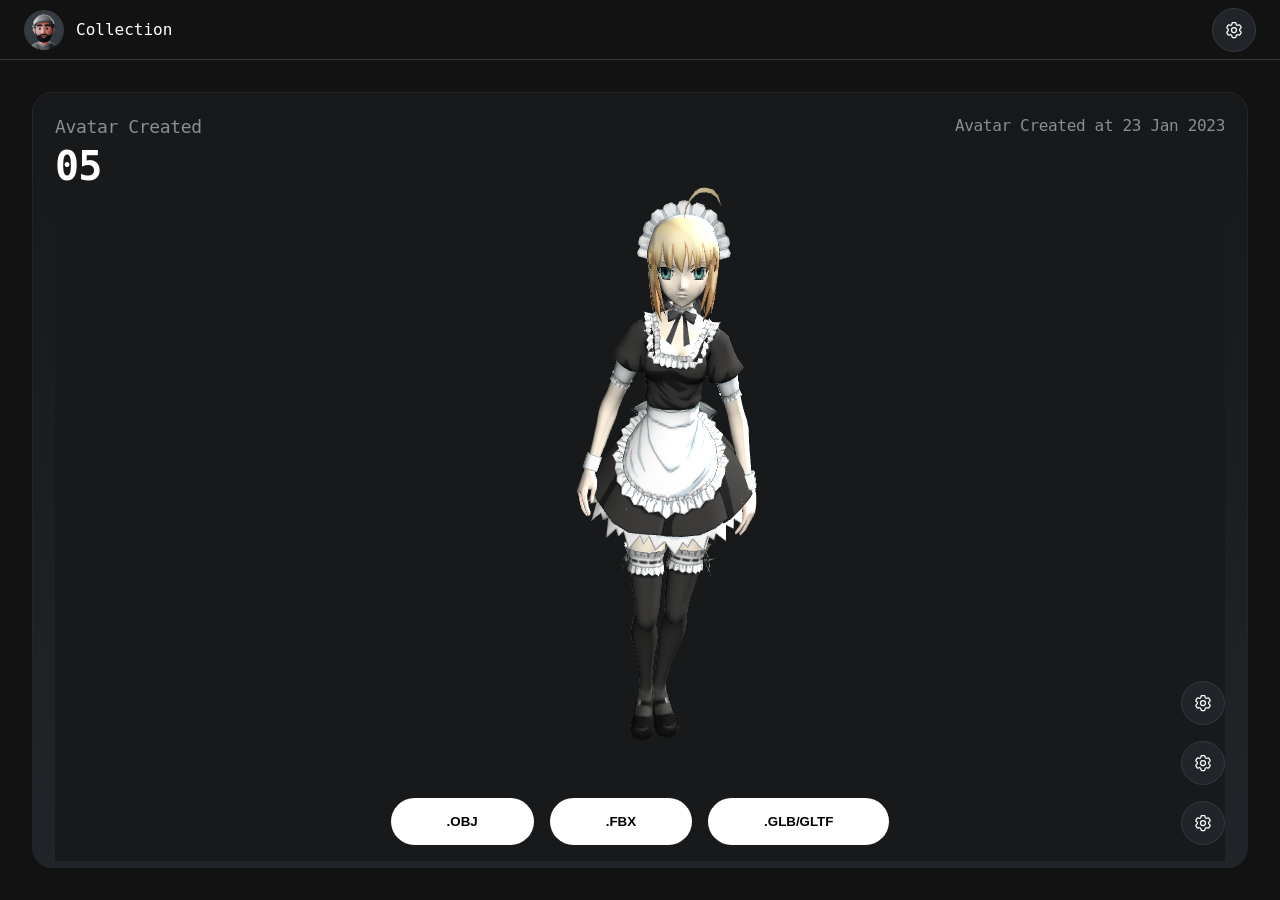
==== 11_avatar_preview.html @ f3e9a1f7 "changes" ====
<!DOCTYPE html>
<html lang="en">

<head>
    <meta charset="UTF-8">
    <meta http-equiv="X-UA-Compatible" content="IE=edge">
    <meta name="viewport" content="width=device-width, initial-scale=1.0">
    <title>Document</title>
    <link rel="stylesheet" href="./11_avatar_preview.css" />
    <style>
        #container {
            position: absolute;
            /* width: 50%;
        height: 50%; */

        }
    </style>
</head>

<body>
    <div class="background">
        <div class="top-section">
            <div class="left">
                <img src="./3D Vector Creator & Collector/Desktop/Dark Version/Create Avatar Step 2/Frame 46-2.png"
                    alt="">
                <span>Collection</span>
            </div>
            <button class="settingBtn">
                <svg xmlns="http://www.w3.org/2000/svg" fill="none" viewBox="0 0 24 24" stroke-width="1.5"
                    stroke="currentColor" class="w-6 h-6">
                    <path stroke-linecap="round" stroke-linejoin="round"
                        d="M9.594 3.94c.09-.542.56-.94 1.11-.94h2.593c.55 0 1.02.398 1.11.94l.213 1.281c.063.374.313.686.645.87.074.04.147.083.22.127.324.196.72.257 1.075.124l1.217-.456a1.125 1.125 0 011.37.49l1.296 2.247a1.125 1.125 0 01-.26 1.431l-1.003.827c-.293.24-.438.613-.431.992a6.759 6.759 0 010 .255c-.007.378.138.75.43.99l1.005.828c.424.35.534.954.26 1.43l-1.298 2.247a1.125 1.125 0 01-1.369.491l-1.217-.456c-.355-.133-.75-.072-1.076.124a6.57 6.57 0 01-.22.128c-.331.183-.581.495-.644.869l-.213 1.28c-.09.543-.56.941-1.11.941h-2.594c-.55 0-1.02-.398-1.11-.94l-.213-1.281c-.062-.374-.312-.686-.644-.87a6.52 6.52 0 01-.22-.127c-.325-.196-.72-.257-1.076-.124l-1.217.456a1.125 1.125 0 01-1.369-.49l-1.297-2.247a1.125 1.125 0 01.26-1.431l1.004-.827c.292-.24.437-.613.43-.992a6.932 6.932 0 010-.255c.007-.378-.138-.75-.43-.99l-1.004-.828a1.125 1.125 0 01-.26-1.43l1.297-2.247a1.125 1.125 0 011.37-.491l1.216.456c.356.133.751.072 1.076-.124.072-.044.146-.087.22-.128.332-.183.582-.495.644-.869l.214-1.281z" />
                    <path stroke-linecap="round" stroke-linejoin="round" d="M15 12a3 3 0 11-6 0 3 3 0 016 0z" />
                </svg>

            </button>
        </div>
        <main>
            <div class="left">

                <div class="top">
                    <div>

                        <span class="small">
                            Avatar Created
                        </span>
                        <br>
                        <span class="big">
                            05
                        </span>
                    </div>
                    <span class="righttext">
                        Avatar Created at 23 Jan 2023
                    </span>

                </div>

                <div class="final-avatar" style="
                    width: 100%;
                    height: 100%;
                    position: relative;
                ">
                    <div id="container" class="model-viewer" style="
                        height: 100%;
                        width: 100%;
                        margin-top: 1rem;
                        z-index: 0;
                    ">
                        <a class="button" id="downloadLink" hidden>download</a>
                    </div>

                </div>
                <div class="bottom">
                    <button class="whiteBtn">
                        .OBJ
                    </button>
                    <button class="whiteBtn">
                        .FBX
                    </button>
                    <button class="whiteBtn">
                        .GLB/GLTF
                    </button>
                </div>
                <div class="rightBottom">
                    <button class="settingBtn">
                        <svg xmlns="http://www.w3.org/2000/svg" fill="none" viewBox="0 0 24 24" stroke-width="1.5"
                            stroke="currentColor" class="w-6 h-6">
                            <path stroke-linecap="round" stroke-linejoin="round"
                                d="M9.594 3.94c.09-.542.56-.94 1.11-.94h2.593c.55 0 1.02.398 1.11.94l.213 1.281c.063.374.313.686.645.87.074.04.147.083.22.127.324.196.72.257 1.075.124l1.217-.456a1.125 1.125 0 011.37.49l1.296 2.247a1.125 1.125 0 01-.26 1.431l-1.003.827c-.293.24-.438.613-.431.992a6.759 6.759 0 010 .255c-.007.378.138.75.43.99l1.005.828c.424.35.534.954.26 1.43l-1.298 2.247a1.125 1.125 0 01-1.369.491l-1.217-.456c-.355-.133-.75-.072-1.076.124a6.57 6.57 0 01-.22.128c-.331.183-.581.495-.644.869l-.213 1.28c-.09.543-.56.941-1.11.941h-2.594c-.55 0-1.02-.398-1.11-.94l-.213-1.281c-.062-.374-.312-.686-.644-.87a6.52 6.52 0 01-.22-.127c-.325-.196-.72-.257-1.076-.124l-1.217.456a1.125 1.125 0 01-1.369-.49l-1.297-2.247a1.125 1.125 0 01.26-1.431l1.004-.827c.292-.24.437-.613.43-.992a6.932 6.932 0 010-.255c.007-.378-.138-.75-.43-.99l-1.004-.828a1.125 1.125 0 01-.26-1.43l1.297-2.247a1.125 1.125 0 011.37-.491l1.216.456c.356.133.751.072 1.076-.124.072-.044.146-.087.22-.128.332-.183.582-.495.644-.869l.214-1.281z" />
                            <path stroke-linecap="round" stroke-linejoin="round" d="M15 12a3 3 0 11-6 0 3 3 0 016 0z" />
                        </svg>
        
                    </button>
                    <button class="settingBtn">
                        <svg xmlns="http://www.w3.org/2000/svg" fill="none" viewBox="0 0 24 24" stroke-width="1.5"
                            stroke="currentColor" class="w-6 h-6">
                            <path stroke-linecap="round" stroke-linejoin="round"
                                d="M9.594 3.94c.09-.542.56-.94 1.11-.94h2.593c.55 0 1.02.398 1.11.94l.213 1.281c.063.374.313.686.645.87.074.04.147.083.22.127.324.196.72.257 1.075.124l1.217-.456a1.125 1.125 0 011.37.49l1.296 2.247a1.125 1.125 0 01-.26 1.431l-1.003.827c-.293.24-.438.613-.431.992a6.759 6.759 0 010 .255c-.007.378.138.75.43.99l1.005.828c.424.35.534.954.26 1.43l-1.298 2.247a1.125 1.125 0 01-1.369.491l-1.217-.456c-.355-.133-.75-.072-1.076.124a6.57 6.57 0 01-.22.128c-.331.183-.581.495-.644.869l-.213 1.28c-.09.543-.56.941-1.11.941h-2.594c-.55 0-1.02-.398-1.11-.94l-.213-1.281c-.062-.374-.312-.686-.644-.87a6.52 6.52 0 01-.22-.127c-.325-.196-.72-.257-1.076-.124l-1.217.456a1.125 1.125 0 01-1.369-.49l-1.297-2.247a1.125 1.125 0 01.26-1.431l1.004-.827c.292-.24.437-.613.43-.992a6.932 6.932 0 010-.255c.007-.378-.138-.75-.43-.99l-1.004-.828a1.125 1.125 0 01-.26-1.43l1.297-2.247a1.125 1.125 0 011.37-.491l1.216.456c.356.133.751.072 1.076-.124.072-.044.146-.087.22-.128.332-.183.582-.495.644-.869l.214-1.281z" />
                            <path stroke-linecap="round" stroke-linejoin="round" d="M15 12a3 3 0 11-6 0 3 3 0 016 0z" />
                        </svg>
        
                    </button>
                    <button class="settingBtn">
                        <svg xmlns="http://www.w3.org/2000/svg" fill="none" viewBox="0 0 24 24" stroke-width="1.5"
                            stroke="currentColor" class="w-6 h-6">
                            <path stroke-linecap="round" stroke-linejoin="round"
                                d="M9.594 3.94c.09-.542.56-.94 1.11-.94h2.593c.55 0 1.02.398 1.11.94l.213 1.281c.063.374.313.686.645.87.074.04.147.083.22.127.324.196.72.257 1.075.124l1.217-.456a1.125 1.125 0 011.37.49l1.296 2.247a1.125 1.125 0 01-.26 1.431l-1.003.827c-.293.24-.438.613-.431.992a6.759 6.759 0 010 .255c-.007.378.138.75.43.99l1.005.828c.424.35.534.954.26 1.43l-1.298 2.247a1.125 1.125 0 01-1.369.491l-1.217-.456c-.355-.133-.75-.072-1.076.124a6.57 6.57 0 01-.22.128c-.331.183-.581.495-.644.869l-.213 1.28c-.09.543-.56.941-1.11.941h-2.594c-.55 0-1.02-.398-1.11-.94l-.213-1.281c-.062-.374-.312-.686-.644-.87a6.52 6.52 0 01-.22-.127c-.325-.196-.72-.257-1.076-.124l-1.217.456a1.125 1.125 0 01-1.369-.49l-1.297-2.247a1.125 1.125 0 01.26-1.431l1.004-.827c.292-.24.437-.613.43-.992a6.932 6.932 0 010-.255c.007-.378-.138-.75-.43-.99l-1.004-.828a1.125 1.125 0 01-.26-1.43l1.297-2.247a1.125 1.125 0 011.37-.491l1.216.456c.356.133.751.072 1.076-.124.072-.044.146-.087.22-.128.332-.183.582-.495.644-.869l.214-1.281z" />
                            <path stroke-linecap="round" stroke-linejoin="round" d="M15 12a3 3 0 11-6 0 3 3 0 016 0z" />
                        </svg>
        
                    </button>
                </div>
            </div>

        </main>
    </div>
</body>
<script type="text/javascript" src="build-viewer/AvatarViewer.js"></script>

<script type="text/javascript">
    // var viewer = new AvatarViewer();
    var viewer = new AvatarViewer.Viewer();

    console.log(AvatarViewer.AvatarSystem);
    viewer.init();

    // Arindam's work
    function resizeInput(elem) {
        elem.style.width = elem.value.length + "ch";
    }
    let input = document.querySelector('.edit_avatar_name input')
    let editBtn = document.querySelector('.edit_avatar_name .editBtn')
    let saveBtn = document.querySelector('.edit_avatar_name .saveBtn')
    resizeInput(input);

    function editName() {
        input.removeAttribute('readonly')
        input.focus()
        let val = input.value;
        input.value = "";
        input.value = val;

        //
        saveBtn.style.display = "inline";
        editBtn.style.display = "none";
    }
    function saveName() {
        input.setAttribute('readonly', true)
        //
        editBtn.style.display = "inline";
        saveBtn.style.display = "none";
    }
    function continueToFinalPage() {
        location.assign("dashboard.html");

    }


</script>

</html>
---- 11_avatar_preview.css ----
*{
    padding: 0;
    margin: 0;
    box-sizing: border-box;
}

body {
  margin: 0px;
  color: rgb(255, 255, 255);
  font-family: "Roboto Mono", monospace;
  font-weight: 400;
  font-size: 1rem;
  line-height: 1.5;
  background-color: rgb(18, 18, 18);
  width: 100vw;
  height: 100vh;
}
.background{
  height: 100%;
  overflow: auto;
}
.settingBtn svg {
  height: 1.25rem;
  width: 1.25rem;
  color: white;
  cursor: pointer;
}
.settingBtn {
  cursor: pointer;
  height: 2.75rem;
  width: 2.75rem;
  border-radius: 100%;
  /* Gray/9 */
  display: flex;
  align-items: center;
  justify-content: center;

  background: #212529;
  /* Gray/8 */

  border: 1px solid #343a40;
}
.top-section {
  padding: 0 1.5rem;
  height: 3.75rem;
  border-bottom: 1px solid #343a40;
  display: flex;
  align-items: center;
  justify-content: space-between;
}
.top-section .left img {
  height: 2.5rem;
  margin-right: 0.75rem;
}
.top-section .left p {
  font-weight: 500;
  font-size: 24px;
  /* line-height: 32px; */
  /* identical to box height */

  letter-spacing: -0.02em;

  color: #ffffff;
}
.top-section .left {
  display: flex;
  align-items: center;
}

main {
  display: flex;
  gap: 1.5rem;
  padding: 2rem;
  height:calc(100% - 3.75rem) ;
}

main .big {
  font-weight: 600;
  font-size: 40px;
  line-height: 53px;
  /* identical to box height */

  letter-spacing: -0.02em;

  /* Primary/White */

  color: #ffffff;
}
main   .small {
  letter-spacing: -0.02em;

  /* Gray/6 */

  color: #868e96;
  font-size: 18px;
  line-height: 24px;
}
main .left {
    position: relative;
  height: 40rem;
  /* width: 80%; */
  width: 100%;
  height: 100%;
  background: linear-gradient(180deg, #16181a 0%, #212529 100%);
  /* Gray/9 */

  border: 1px solid #212529;
  border-radius: 20px;
  padding: 1.375rem;
  display: flex;
  justify-content: space-between;
  gap: 1rem;
}

main .left .top{
    position: absolute;
    top: 0;
    left:0;
    padding:  1.375rem;
    z-index: 1;
    display: flex;
    justify-content: space-between;
    align-items: start;
    width: 100%;
}
main .left .top .righttext{
    font-size: 16px;
line-height: 21px;
display: flex;
align-items: center;
letter-spacing: -0.02em;

/* Gray/6 */

color: #868E96;
}
main .left .bottom{
    display: flex ;
    justify-content: center;
    width: 100%;
    position: absolute;
    bottom: 0;
    left: 0;
    z-index: 1;
    padding:  1.375rem;
    gap: 1rem;
}
.whiteBtn{
    background-color: white;
    color: black;
    padding: 1rem 3.5rem;
    border-radius: 3.5rem;
    border: none;
    font-weight: 600;
}
main .left .rightBottom{
    display: flex;
    flex-direction: column;
    position: absolute;
    bottom: 0;
    right: 0;
    z-index: 1;
    padding:  1.375rem;
    gap: 1rem;
    height: fit-content;
}
#container canvas{
  width: 100% !important;
  height: 100% !important;
}



button{
  cursor: pointer;
}
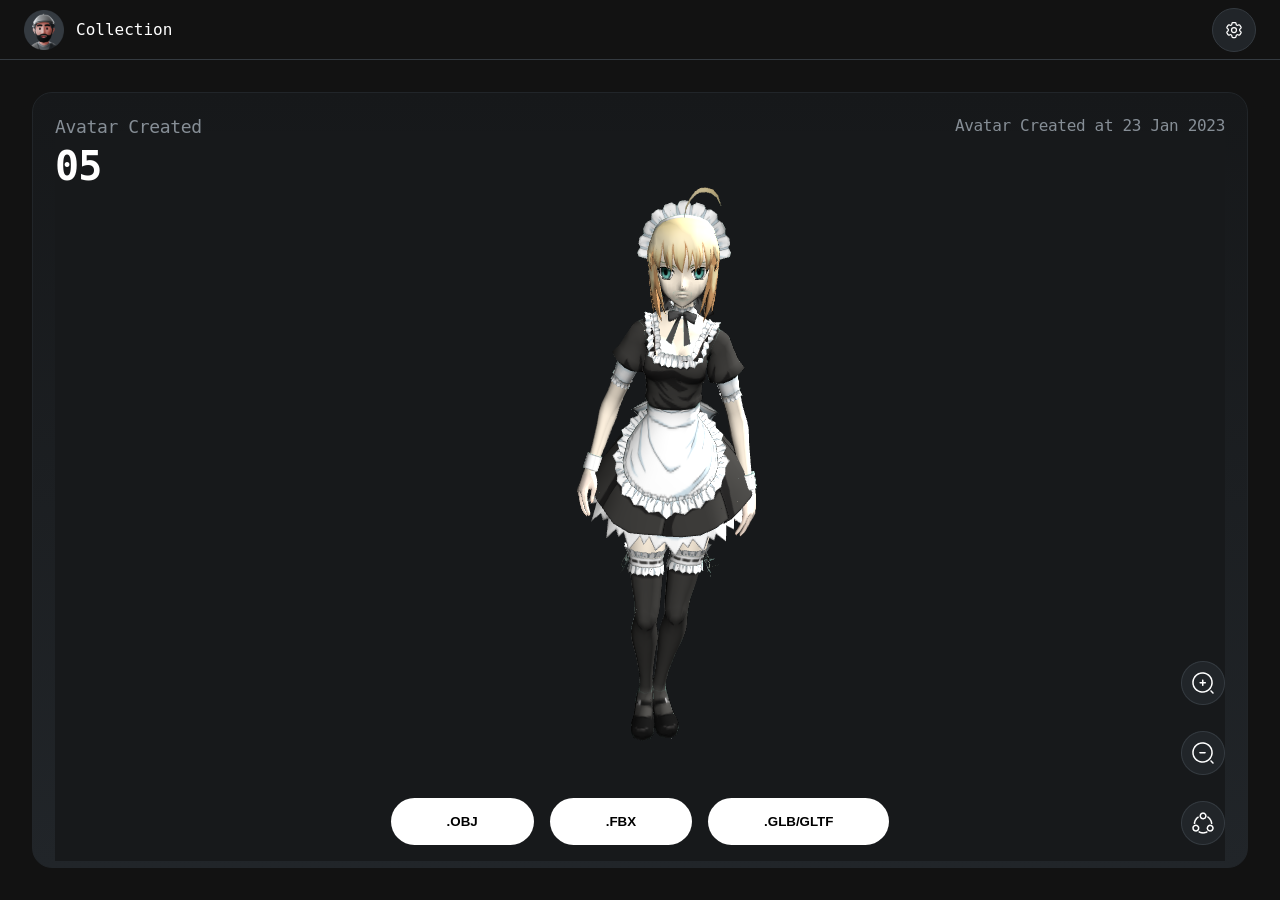
==== commit e546c57b: "chnges" ====
--- a/11_avatar_preview.html
+++ b/11_avatar_preview.html
@@ -5,7 +5,7 @@
     <meta charset="UTF-8">
     <meta http-equiv="X-UA-Compatible" content="IE=edge">
     <meta name="viewport" content="width=device-width, initial-scale=1.0">
-    <title>Document</title>
+    <title>Collection</title>
     <link rel="stylesheet" href="./11_avatar_preview.css" />
     <style>
         #container {
@@ -49,9 +49,10 @@
                             05
                         </span>
                     </div>
-                    <span class="righttext">
+                    <span class="righttext" id="date">
                         Avatar Created at 23 Jan 2023
                     </span>
+                    
 
                 </div>
 
@@ -82,7 +83,7 @@
                     </button>
                 </div>
                 <div class="rightBottom">
-                    <button class="settingBtn">
+                    <!-- <button class="settingBtn">
                         <svg xmlns="http://www.w3.org/2000/svg" fill="none" viewBox="0 0 24 24" stroke-width="1.5"
                             stroke="currentColor" class="w-6 h-6">
                             <path stroke-linecap="round" stroke-linejoin="round"
@@ -90,8 +91,22 @@
                             <path stroke-linecap="round" stroke-linejoin="round" d="M15 12a3 3 0 11-6 0 3 3 0 016 0z" />
                         </svg>
         
-                    </button>
-                    <button class="settingBtn">
+                    </button> -->
+                    <a><img class="side-img-icon"
+                        src="./3D Vector Creator & Collector/Desktop/Dark Version/Create Avatar Step 3/Frame 100484.png"
+                        style="height: 44px;width: 44px;margin-top: 10px;float: right;cursor: pointer;" alt=""
+                        onclick="zoomIn()"></a>
+
+                    <a><img class="side-img-icon"
+                        src="./3D Vector Creator & Collector/Desktop/Dark Version/Create Avatar Step 3/Frame 100485-1.png"
+                        style="height: 44px;width: 44px;margin-top: 10px;float: right;cursor: pointer;" alt=""
+                        onclick="zoomOut()"></a>
+
+                    <a><img class="side-img-icon"
+                        src="./3D Vector Creator & Collector/Desktop/Dark Version/Avatar Preview/Frame 100486.png"
+                        style="height: 44px;width: 44px;margin-top: 10px;float: right;cursor: pointer;" alt=""
+                        onclick="shareBtn()"></a>        
+                    <!-- <button class="settingBtn">
                         <svg xmlns="http://www.w3.org/2000/svg" fill="none" viewBox="0 0 24 24" stroke-width="1.5"
                             stroke="currentColor" class="w-6 h-6">
                             <path stroke-linecap="round" stroke-linejoin="round"
@@ -99,8 +114,8 @@
                             <path stroke-linecap="round" stroke-linejoin="round" d="M15 12a3 3 0 11-6 0 3 3 0 016 0z" />
                         </svg>
         
-                    </button>
-                    <button class="settingBtn">
+                    </button> -->
+                    <!-- <button class="settingBtn">
                         <svg xmlns="http://www.w3.org/2000/svg" fill="none" viewBox="0 0 24 24" stroke-width="1.5"
                             stroke="currentColor" class="w-6 h-6">
                             <path stroke-linecap="round" stroke-linejoin="round"
@@ -108,7 +123,7 @@
                             <path stroke-linecap="round" stroke-linejoin="round" d="M15 12a3 3 0 11-6 0 3 3 0 016 0z" />
                         </svg>
         
-                    </button>
+                    </button> -->
                 </div>
             </div>
 
@@ -123,6 +138,22 @@
 
     console.log(AvatarViewer.AvatarSystem);
     viewer.init();
+    //ayan's work on zoom-in and zoom-out in collection page
+    function zoomIn() {
+        if(viewer.camera.fov>=30){
+                    viewer.camera.fov -= 5;
+                    viewer.camera.updateProjectionMatrix();
+                }
+        //alert(1);
+    }
+
+    function zoomOut() {
+        if(viewer.camera.fov<=50){
+                    viewer.camera.fov += 5;
+                    viewer.camera.updateProjectionMatrix();
+                }
+        //alert(1);
+    }
 
     // Arindam's work
     function resizeInput(elem) {
@@ -156,6 +187,12 @@
     }
 
 
+    n = new Date();
+    y = n.getFullYear();
+    m = n.getMonth() + 1;
+    d = n.getDate();
+    document.getElementById("date").innerHTML =
+        " Avatar created at " + m + "/" + d + "/" + y;
 </script>
 
 </html>
